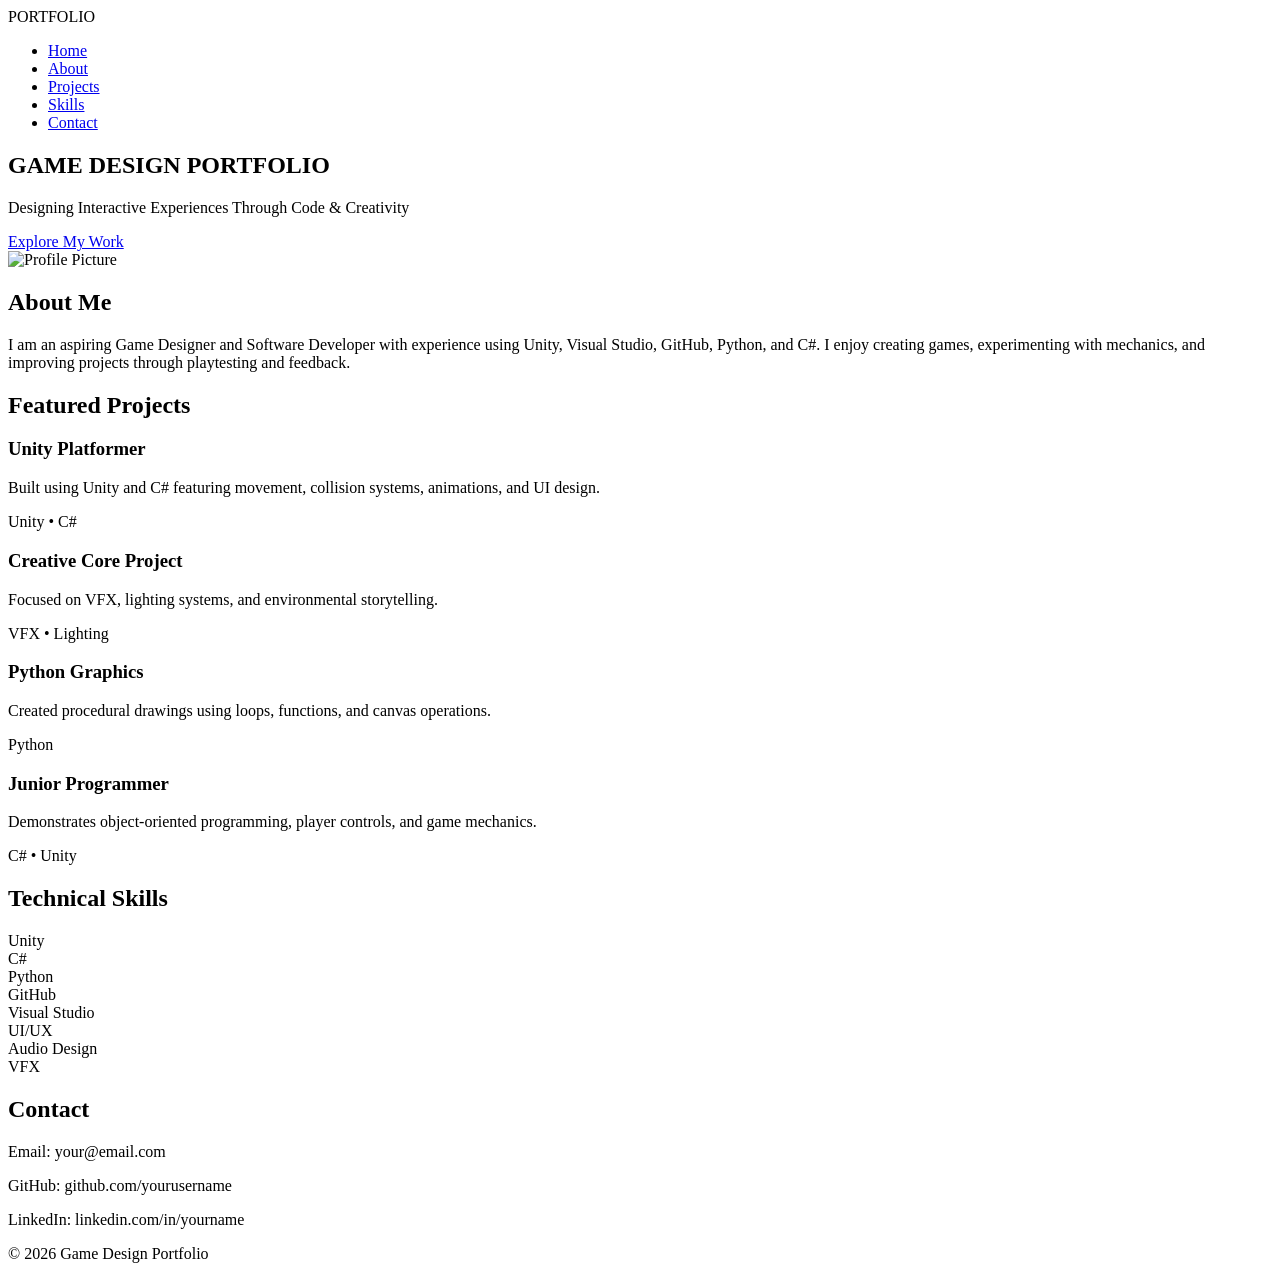
==== Index.html @ 16c812d5 "h" ====
<!DOCTYPE html>
<html lang="en">

<head>
<meta charset="UTF-8">
<meta name="viewport" content="width=device-width, initial-scale=1.0">

<title>Game Design Portfolio</title>

<link rel="stylesheet" href="style.css">

<link href="https://fonts.googleapis.com/css2?family=Montserrat:wght@300;400;600;700&display=swap" rel="stylesheet">

</head>

<body>

<header>

<nav class="navbar">

<div class="logo">
PORTFOLIO
</div>

<ul>

<li><a href="#home">Home</a></li>

<li><a href="#about">About</a></li>

<li><a href="#projects">Projects</a></li>

<li><a href="#skills">Skills</a></li>

<li><a href="#contact">Contact</a></li>

</ul>

</nav>

</header>

<section id="home" class="hero">

<div class="hero-content">

<h1>GAME DESIGN PORTFOLIO</h1>

<p>
Designing Interactive Experiences Through Code & Creativity
</p>

<a href="#projects" class="btn">
Explore My Work
</a>

</div>

</section>

<section id="about" class="section">

<div class="card">

<div class="about-container">

<img src="profile.png" alt="Profile Picture">

<div>

<h2>About Me</h2>

<p>

I am an aspiring Game Designer and Software Developer with
experience using Unity, Visual Studio, GitHub, Python, and C#.

I enjoy creating games, experimenting with mechanics,
and improving projects through playtesting and feedback.

</p>

</div>

</div>

</div>

</section>

<section id="projects" class="section">

<h2 class="section-title">
Featured Projects
</h2>

<div class="project-grid">

<div class="project-card">

<h3>Unity Platformer</h3>

<p>
Built using Unity and C# featuring movement,
collision systems, animations, and UI design.
</p>

<span>Unity • C#</span>

</div>

<div class="project-card">

<h3>Creative Core Project</h3>

<p>
Focused on VFX, lighting systems,
and environmental storytelling.
</p>

<span>VFX • Lighting</span>

</div>

<div class="project-card">

<h3>Python Graphics</h3>

<p>
Created procedural drawings using loops,
functions, and canvas operations.
</p>

<span>Python</span>

</div>

<div class="project-card">

<h3>Junior Programmer</h3>

<p>
Demonstrates object-oriented programming,
player controls, and game mechanics.
</p>

<span>C# • Unity</span>

</div>

</div>

</section>

<section id="skills" class="section">

<h2 class="section-title">

Technical Skills

</h2>

<div class="skills">

<div>Unity</div>

<div>C#</div>

<div>Python</div>

<div>GitHub</div>

<div>Visual Studio</div>

<div>UI/UX</div>

<div>Audio Design</div>

<div>VFX</div>

</div>

</section>

<section id="contact" class="section">

<div class="card">

<h2>Contact</h2>

<p>Email: your@email.com</p>

<p>GitHub: github.com/yourusername</p>

<p>LinkedIn: linkedin.com/in/yourname</p>

</div>

</section>

<footer>

<p>
© 2026 Game Design Portfolio
</p>

</footer>

</body>

</html>
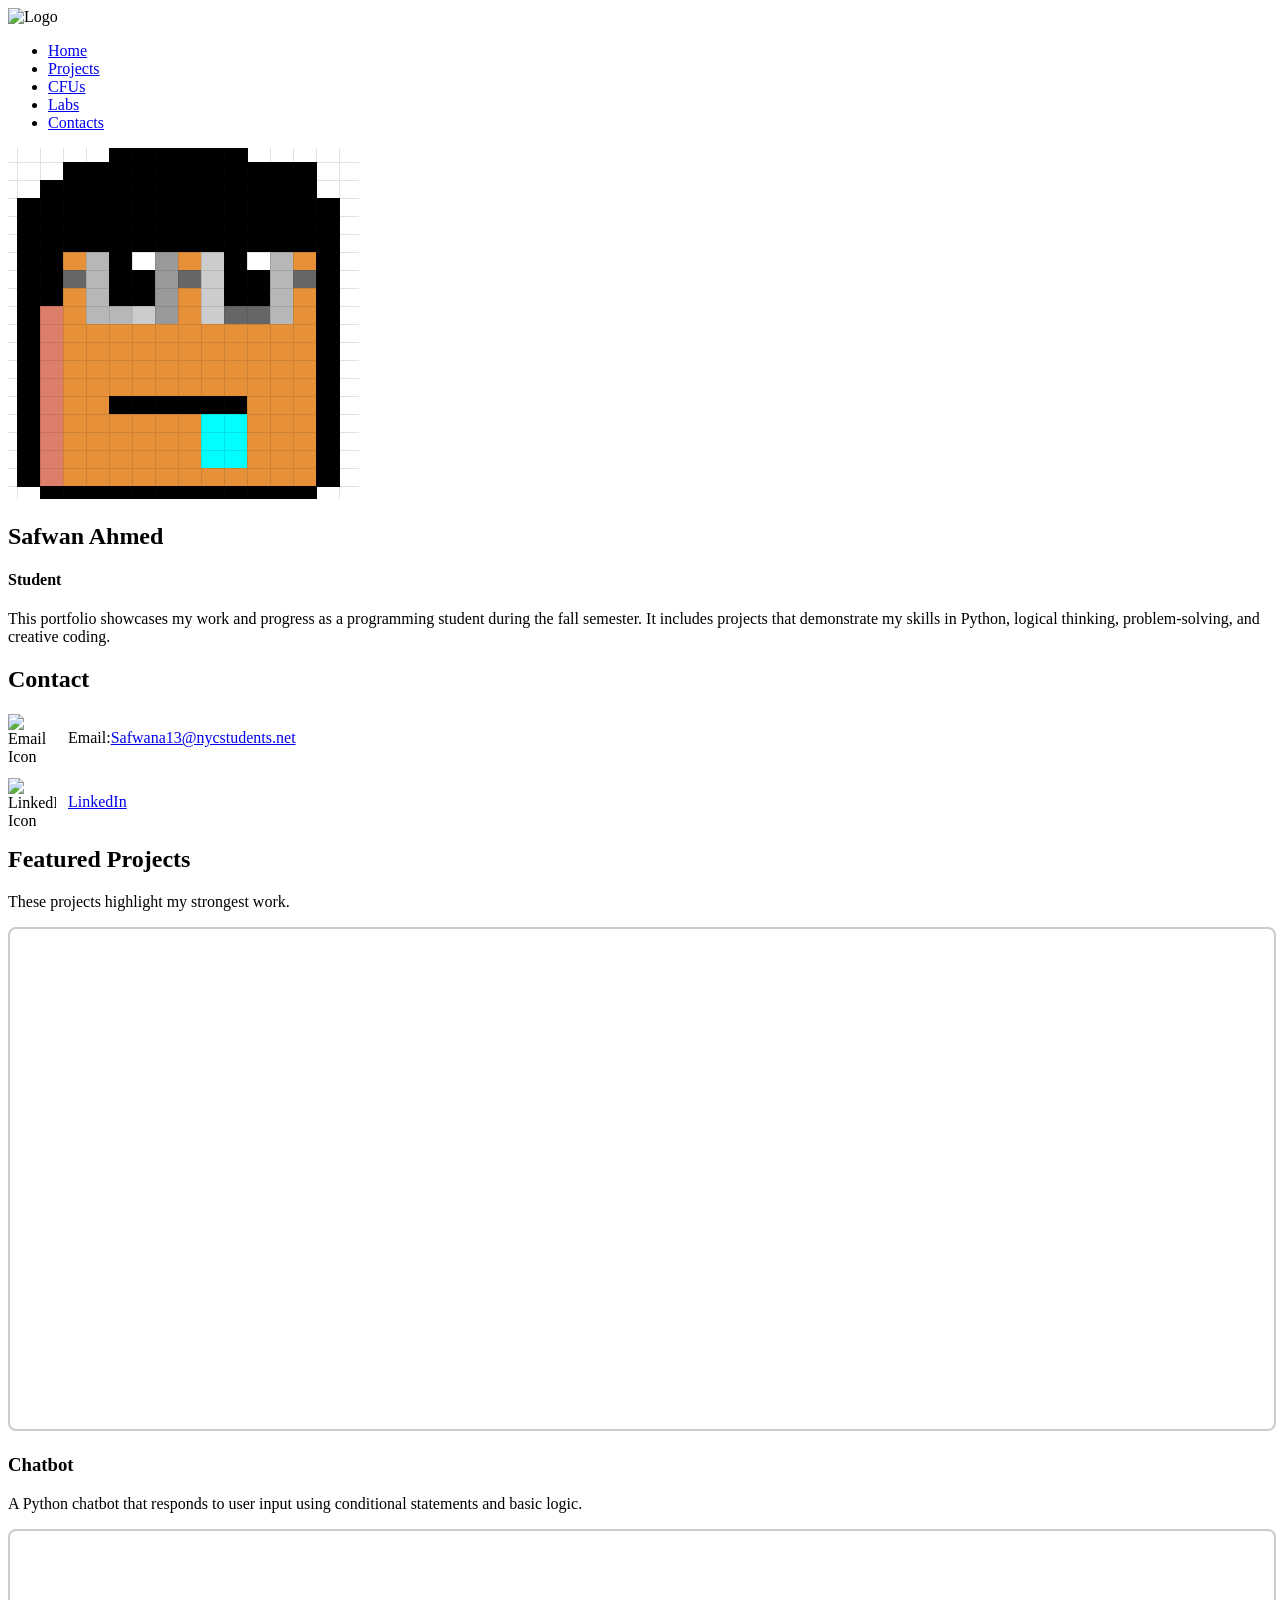
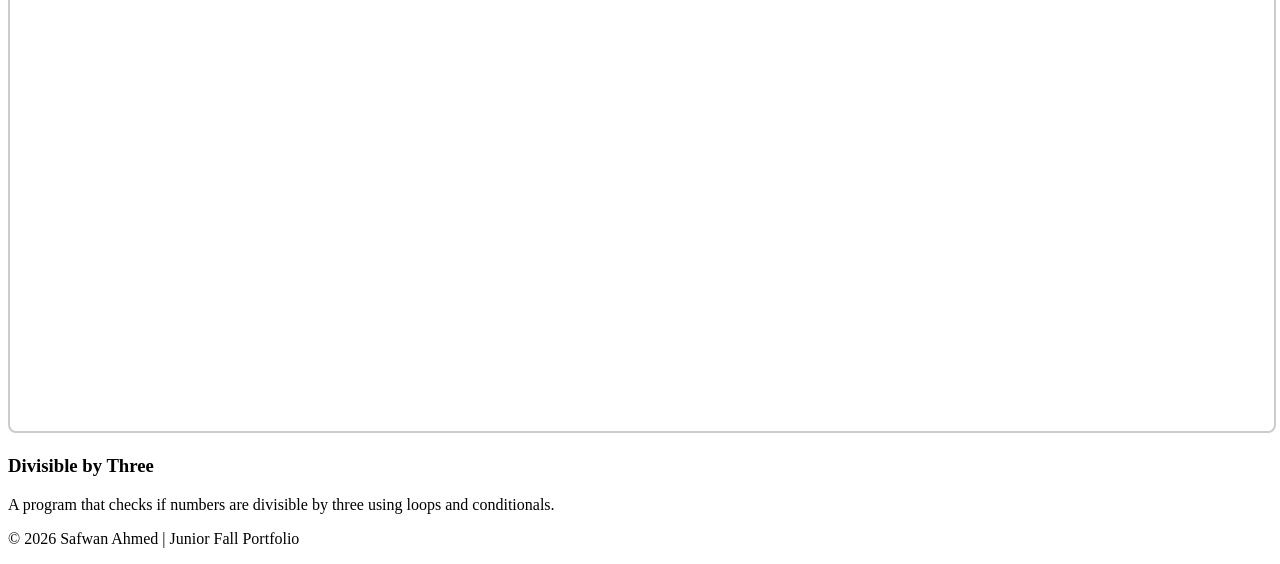
==== commit ab6b7ab1: "jj" ====
--- a/Index.html
+++ b/Index.html
@@ -1,212 +1,148 @@
 <!DOCTYPE html>
 <html lang="en">
+<head>
+  <meta charset="UTF-8" />
+  <meta name="viewport" content="width=device-width, initial-scale=1.0" />
 
-<head>
-<meta charset="UTF-8">
-<meta name="viewport" content="width=device-width, initial-scale=1.0">
+  <meta name="description" content="Junior Fall Portfolio" />
+  <meta name="keywords" content="portfolio, junior, projects, python, programming" />
+  <meta name="author" content="Safwan Ahmed" />
 
-<title>Game Design Portfolio</title>
+  <title>Safwan Ahmed | Junior Fall Portfolio</title>
 
-<link rel="stylesheet" href="style.css">
+  <link rel="stylesheet" href="style.css" />
+  <link rel="icon" type="image/x-icon" href="fav.png" />
 
-<link href="https://fonts.googleapis.com/css2?family=Montserrat:wght@300;400;600;700&display=swap" rel="stylesheet">
+  <link rel="preconnect" href="https://fonts.googleapis.com" />
+  <link rel="preconnect" href="https://fonts.gstatic.com" crossorigin />
+  <link href="https://fonts.googleapis.com/css2?family=Montserrat:wght@300;400;700&display=swap" rel="stylesheet" />
 
+  <style>
+    .project iframe {
+      width: 100%;
+      height: 500px;
+      border: 2px solid #ccc;
+      border-radius: 8px;
+    }
+
+    html {
+      scroll-behavior: smooth;
+    }
+
+    /* Bigger, noticeable icons for contact */
+    .contact-icon {
+      width: 48px;
+      height: 48px;
+      margin-right: 12px;
+      vertical-align: middle;
+    }
+
+    .contact-item {
+      display: flex;
+      align-items: center;
+      margin-bottom: 15px;
+    }
+  </style>
 </head>
-
 <body>
 
-<header>
+  <!-- NAVBAR -->
+  <header>
+    <nav class="navbar">
+      <div class="navbar-left">
+        <img src="download.jpg" alt="Logo" />
+      </div>
+      <ul class="navbar-right">
+        <li><a href="index.html">Home</a></li>
+        <li><a href="#featured-projects">Projects</a></li>
+        <li><a href="cfus.html">CFUs</a></li>
+        <li><a href="labs.html">Labs</a></li>
+        <li><a href="contact.html">Contacts</a></li>
+      </ul>
+    </nav>
+  </header>
 
-<nav class="navbar">
+  <main class="home-card">
 
-<div class="logo">
-PORTFOLIO
-</div>
+    <!-- BIO -->
+    <section class="resource-card">
+      <div class="bio">
+        <div class="bio-pic">
+          <img src="fav.png" alt="Safwan Ahmed" />
+        </div>
+        <div class="bio-text">
+          <h1>Safwan Ahmed</h1>
+          <h4>Student</h4>
+          <p>
+            This portfolio showcases my work and progress as a programming student during the fall semester. 
+            It includes projects that demonstrate my skills in Python, logical thinking, problem-solving, and creative coding.
+          </p>
+        </div>
+      </div>
+    </section>
 
-<ul>
+    <!-- CONTACT LINKS -->
+    <section class="resource-card">
+      <h2>Contact</h2>
+      <div class="contact-links">
+        <!-- EMAIL -->
+        <div class="contact-item">
+          <img src="icon1.jpg" alt="Email Icon" class="contact-icon" />
+          <p>Email:</p>
+          <a href="mailto:Safwana13@nycstudents.net">Safwana13@nycstudents.net</a>
+        </div>
 
-<li><a href="#home">Home</a></li>
+        <!-- LINKEDIN -->
+        <div class="contact-item">
+          <img src="icon2.jpg" alt="LinkedIn Icon" class="contact-icon" />
+          <a href="https://www.linkedin.com/in/safwan-ahmed-6b64633a7/" target="_blank">LinkedIn</a>
+        </div>
+      </div>
+    </section>
 
-<li><a href="#about">About</a></li>
+    <!-- FEATURED PROJECTS -->
+    <section class="resource-card" id="featured-projects">
+      <h2>Featured Projects</h2>
+      <p>These projects highlight my strongest work.</p>
+    </section>
 
-<li><a href="#projects">Projects</a></li>
+    <!-- PROJECT 1 -->
+    <section class="resource-card">
+      <div class="project">
+        <iframe src="https://py3.codeskulptor.org/?authuser=0#user310_jgGI1xLkhh8olve.py"
+                title="Chatbot Project"></iframe>
+        <div class="reflection">
+          <h3>Chatbot</h3>
+          <p>
+            A Python chatbot that responds to user input using conditional statements and basic logic.
+          </p>
+        </div>
+      </div>
+    </section>
 
-<li><a href="#skills">Skills</a></li>
+    <!-- PROJECT 2 -->
+    <section class="resource-card">
+      <div class="project">
+        <iframe src="https://py3.codeskulptor.org/?authuser=0#user310_sMcGBCays99MEZD.py"
+                title="Divisible by Three Project"></iframe>
+        <div class="reflection">
+          <h3>Divisible by Three</h3>
+          <p>
+            A program that checks if numbers are divisible by three using loops and conditionals.
+          </p>
+        </div>
+      </div>
+    </section>
 
-<li><a href="#contact">Contact</a></li>
+  </main>
 
-</ul>
+  <!-- FOOTER -->
+  <footer class="resource-card">
+    <p>© <span id="year"></span> Safwan Ahmed | Junior Fall Portfolio</p>
+  </footer>
 
-</nav>
-
-</header>
-
-<section id="home" class="hero">
-
-<div class="hero-content">
-
-<h1>GAME DESIGN PORTFOLIO</h1>
-
-<p>
-Designing Interactive Experiences Through Code & Creativity
-</p>
-
-<a href="#projects" class="btn">
-Explore My Work
-</a>
-
-</div>
-
-</section>
-
-<section id="about" class="section">
-
-<div class="card">
-
-<div class="about-container">
-
-<img src="profile.png" alt="Profile Picture">
-
-<div>
-
-<h2>About Me</h2>
-
-<p>
-
-I am an aspiring Game Designer and Software Developer with
-experience using Unity, Visual Studio, GitHub, Python, and C#.
-
-I enjoy creating games, experimenting with mechanics,
-and improving projects through playtesting and feedback.
-
-</p>
-
-</div>
-
-</div>
-
-</div>
-
-</section>
-
-<section id="projects" class="section">
-
-<h2 class="section-title">
-Featured Projects
-</h2>
-
-<div class="project-grid">
-
-<div class="project-card">
-
-<h3>Unity Platformer</h3>
-
-<p>
-Built using Unity and C# featuring movement,
-collision systems, animations, and UI design.
-</p>
-
-<span>Unity • C#</span>
-
-</div>
-
-<div class="project-card">
-
-<h3>Creative Core Project</h3>
-
-<p>
-Focused on VFX, lighting systems,
-and environmental storytelling.
-</p>
-
-<span>VFX • Lighting</span>
-
-</div>
-
-<div class="project-card">
-
-<h3>Python Graphics</h3>
-
-<p>
-Created procedural drawings using loops,
-functions, and canvas operations.
-</p>
-
-<span>Python</span>
-
-</div>
-
-<div class="project-card">
-
-<h3>Junior Programmer</h3>
-
-<p>
-Demonstrates object-oriented programming,
-player controls, and game mechanics.
-</p>
-
-<span>C# • Unity</span>
-
-</div>
-
-</div>
-
-</section>
-
-<section id="skills" class="section">
-
-<h2 class="section-title">
-
-Technical Skills
-
-</h2>
-
-<div class="skills">
-
-<div>Unity</div>
-
-<div>C#</div>
-
-<div>Python</div>
-
-<div>GitHub</div>
-
-<div>Visual Studio</div>
-
-<div>UI/UX</div>
-
-<div>Audio Design</div>
-
-<div>VFX</div>
-
-</div>
-
-</section>
-
-<section id="contact" class="section">
-
-<div class="card">
-
-<h2>Contact</h2>
-
-<p>Email: your@email.com</p>
-
-<p>GitHub: github.com/yourusername</p>
-
-<p>LinkedIn: linkedin.com/in/yourname</p>
-
-</div>
-
-</section>
-
-<footer>
-
-<p>
-© 2026 Game Design Portfolio
-</p>
-
-</footer>
-
+  <script>
+    document.getElementById("year").textContent = new Date().getFullYear();
+  </script>
 </body>
-
 </html>
